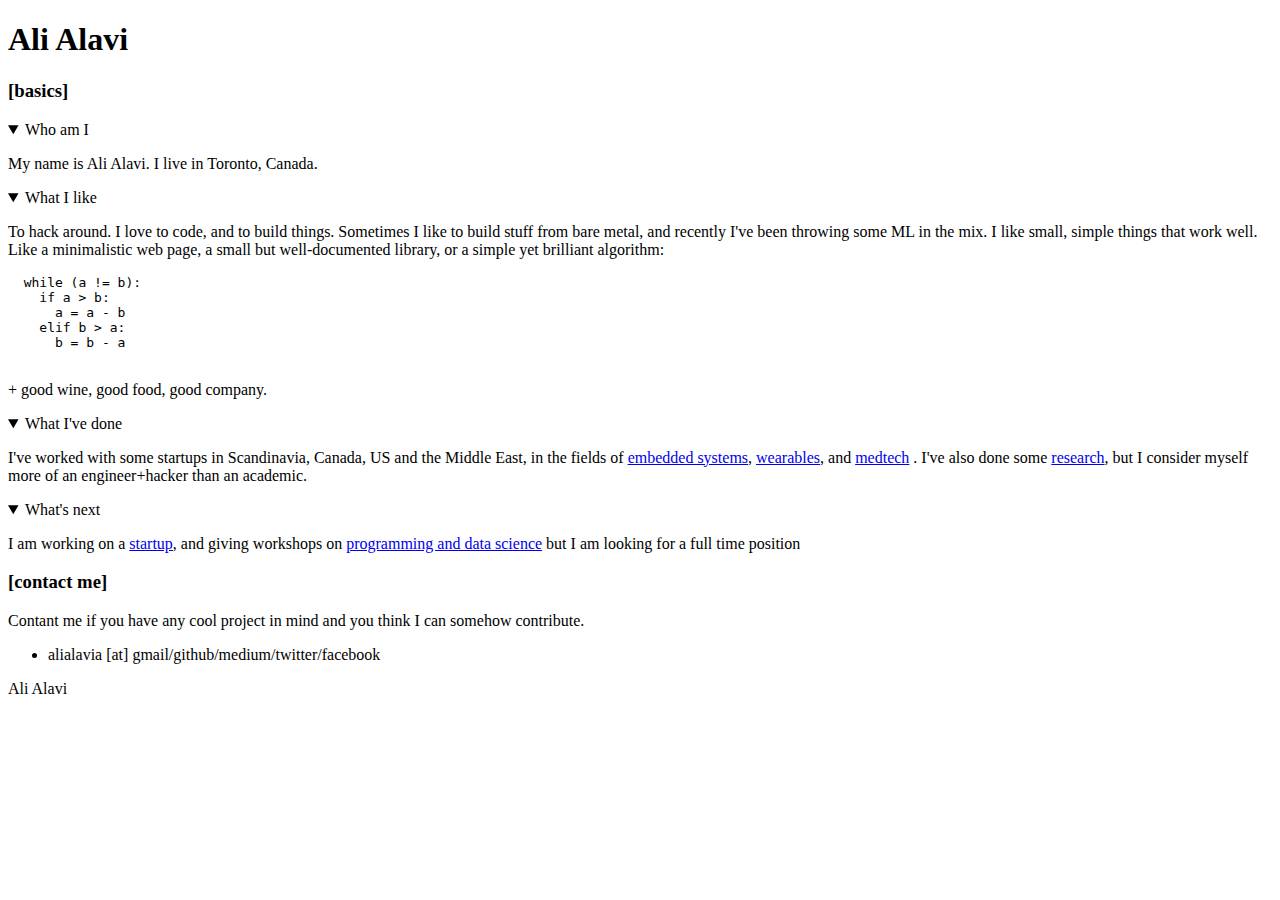
==== index.html @ 99199fdf "Update index.html" ====
<!doctype html>
<html>
<head>
    <title>Ali Alavi</title>
    <link href="https://fonts.googleapis.com/css?family=Anonymous+Pro%7CMonoton%7CSpace+Mono%7CUbuntu+Condensed%7CMegrim%7CGraduate%7CSpace+Mono" rel="stylesheet">
    <link href="https://raw.githubusercontent.com/alialavia/alialavia.github.io/master/styles.css" rel="stylesheet">
</head>

<body>
    <h1>Ali Alavi</h1>
    <h3>[basics]</h3>

            <details open>
                <summary>Who am I</summary>
                <p>My name is Ali Alavi. I live in Toronto, Canada.</p>
            </details>

            <details open>
                <summary>What I like</summary>
                <p>To hack around. I love to code, and to build things. Sometimes I like to build stuff from bare metal, and recently I've been throwing some ML in the mix.
I like small, simple things that work well. Like a minimalistic web page, a small but well-documented library, or a simple yet brilliant algorithm:</p>
                	<pre>
  while (a != b):
    if a > b:
      a = a - b
    elif b > a:
      b = b - a
                	</pre>
<p>+ good wine, good food, good company.</p>

            </details>

            <details open>
                <summary>What I've done</summary>
                <p>I've worked with some startups in Scandinavia, Canada, US and the Middle East, in the fields of <a href="https://www.intelldx.com/">embedded systems</a>, <a href="http://lipit.eu/">wearables</a>, and <a href="http://medaux.com/">medtech</a> . I've also done some <a href="https://scholar.google.com/citations?user=Fz3BFGEAAAAJ&hl=en">research</a>, but I consider myself more of an engineer+hacker than an academic. </p>
            </details>

            <details open>
                <summary>What's next</summary>
		    <p>I am working on a <a href="http://medaux.com">startup</a>, and giving workshops on <a href="https://intelligi.ca">programming and data science</a> but I am looking for a full time position </p>
            </details>

    <h3>[contact me]</h3>
    <p>Contant me if you have any cool project in mind and you think I can somehow contribute.</p>
    <ul>
        <li>alialavia [at] gmail/github/medium/twitter/facebook</li>
    </ul>
    <footer>Ali Alavi</footer>
</body>
</html>
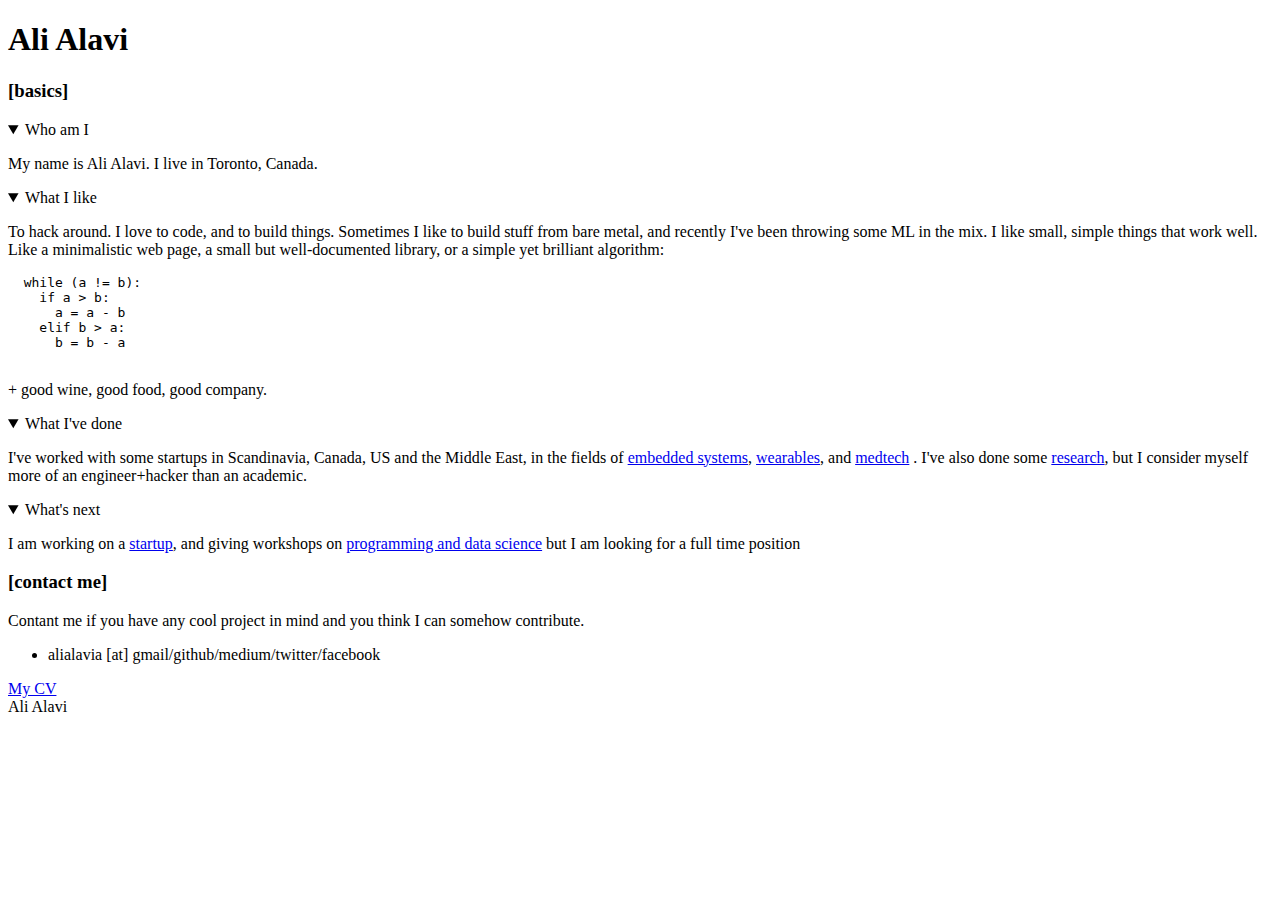
==== commit 471b8192: "Update index.html" ====
--- a/index.html
+++ b/index.html
@@ -45,6 +45,7 @@
     <ul>
         <li>alialavia [at] gmail/github/medium/twitter/facebook</li>
     </ul>
+	<a href="cv.html">My CV</a>
     <footer>Ali Alavi</footer>
 </body>
 </html>
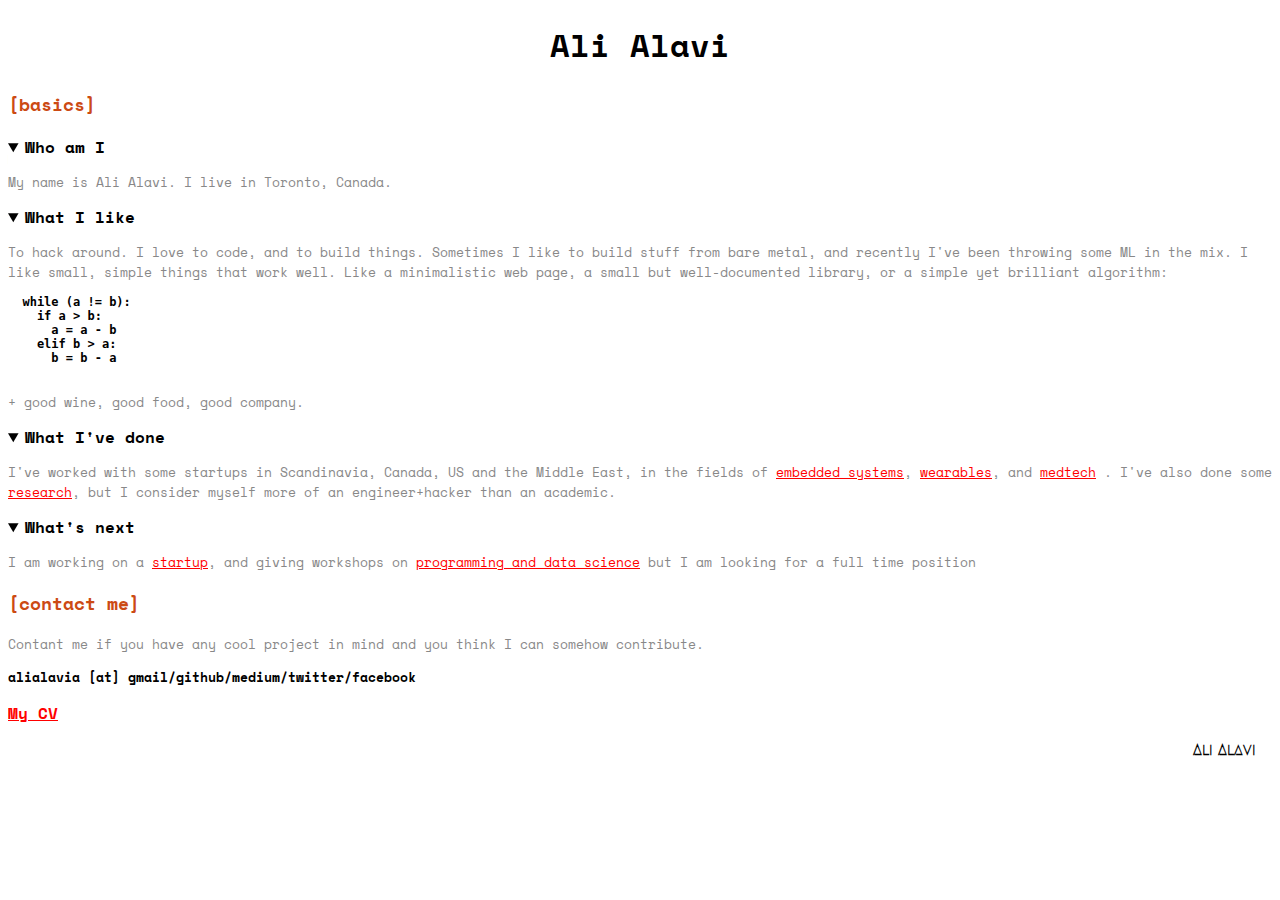
==== commit 90db1a55: "Update index.html" ====
--- a/index.html
+++ b/index.html
@@ -3,7 +3,7 @@
 <head>
     <title>Ali Alavi</title>
     <link href="https://fonts.googleapis.com/css?family=Anonymous+Pro%7CMonoton%7CSpace+Mono%7CUbuntu+Condensed%7CMegrim%7CGraduate%7CSpace+Mono" rel="stylesheet">
-    <link href="https://raw.githubusercontent.com/alialavia/alialavia.github.io/master/styles.css" rel="stylesheet">
+    <link href="styles.css" rel="stylesheet">
 </head>
 
 <body>
--- a/styles.css
+++ b/styles.css
@@ -0,0 +1,45 @@
+body {
+    font-family: 'Space Mono', monospace;;
+    font-weight: bold;
+    text-align: left;
+}
+
+h3 {
+    font-size: large;
+    color: #CC4A14;
+}
+
+p {
+    color: #888888;
+    font-size: small;
+    font-weight: normal;
+}
+
+a:visited {
+    color: darkgray;
+}
+
+a:link {
+    color: red;
+}
+
+pre {
+    font-size: small;
+}
+
+h1 {
+    text-align: center;
+}
+
+footer {
+    font-family: 'Megrim', cursive;
+    text-align: right;
+    margin-top: 1em;
+    margin-right: 1em;
+}
+
+ul {
+   list-style: none;
+   padding: 0;
+   font-size: smaller;
+}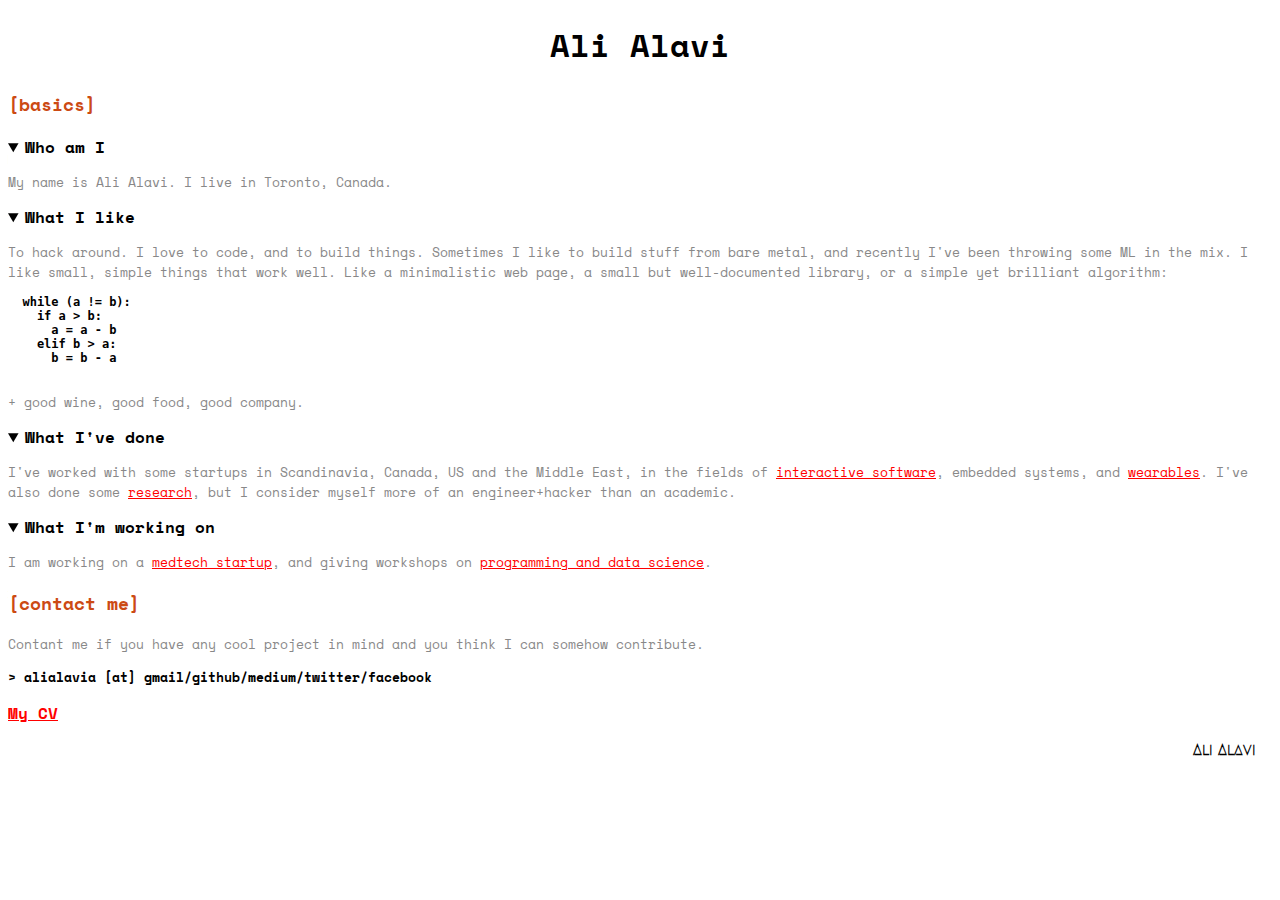
==== commit 1aea89b3: "Improved style" ====
--- a/index.html
+++ b/index.html
@@ -4,6 +4,7 @@
     <title>Ali Alavi</title>
     <link href="https://fonts.googleapis.com/css?family=Anonymous+Pro%7CMonoton%7CSpace+Mono%7CUbuntu+Condensed%7CMegrim%7CGraduate%7CSpace+Mono" rel="stylesheet">
     <link href="styles.css" rel="stylesheet">
+    <link rel="icon" href="favicon.ico">
 </head>
 
 <body>
@@ -32,12 +33,12 @@
 
             <details open>
                 <summary>What I've done</summary>
-                <p>I've worked with some startups in Scandinavia, Canada, US and the Middle East, in the fields of <a href="https://www.intelldx.com/">embedded systems</a>, <a href="http://lipit.eu/">wearables</a>, and <a href="http://medaux.com/">medtech</a> . I've also done some <a href="https://scholar.google.com/citations?user=Fz3BFGEAAAAJ&hl=en">research</a>, but I consider myself more of an engineer+hacker than an academic. </p>
+                <p>I've worked with some startups in Scandinavia, Canada, US and the Middle East, in the fields of <a href="https://www.touchtech.com">interactive software</a>, embedded systems, and <a href="http://lipit.eu/">wearables</a>. I've also done some <a href="https://scholar.google.com/citations?user=Fz3BFGEAAAAJ&hl=en">research</a>, but I consider myself more of an engineer+hacker than an academic. </p>
             </details>
 
             <details open>
-                <summary>What's next</summary>
-		    <p>I am working on a <a href="http://medaux.com">startup</a>, and giving workshops on <a href="https://intelligi.ca">programming and data science</a> but I am looking for a full time position </p>
+                <summary>What I'm working on</summary>
+		    <p>I am working on a <a href="http://medaux.com">medtech startup</a>, and giving workshops on <a href="https://intelligi.ca">programming and data science</a>.</p>
             </details>
 
     <h3>[contact me]</h3>
--- a/styles.css
+++ b/styles.css
@@ -1,5 +1,5 @@
 body {
-    font-family: 'Space Mono', monospace;;
+    font-family: 'Space Mono', monospace;
     font-weight: bold;
     text-align: left;
 }
@@ -13,6 +13,10 @@
     color: #888888;
     font-size: small;
     font-weight: normal;
+}
+
+@media print{
+       a:after{content:" [" attr(href) "]";}
 }
 
 a:visited {
@@ -42,4 +46,8 @@
    list-style: none;
    padding: 0;
    font-size: smaller;
-}+}
+
+ul li:before {
+   content: "> ";
+}
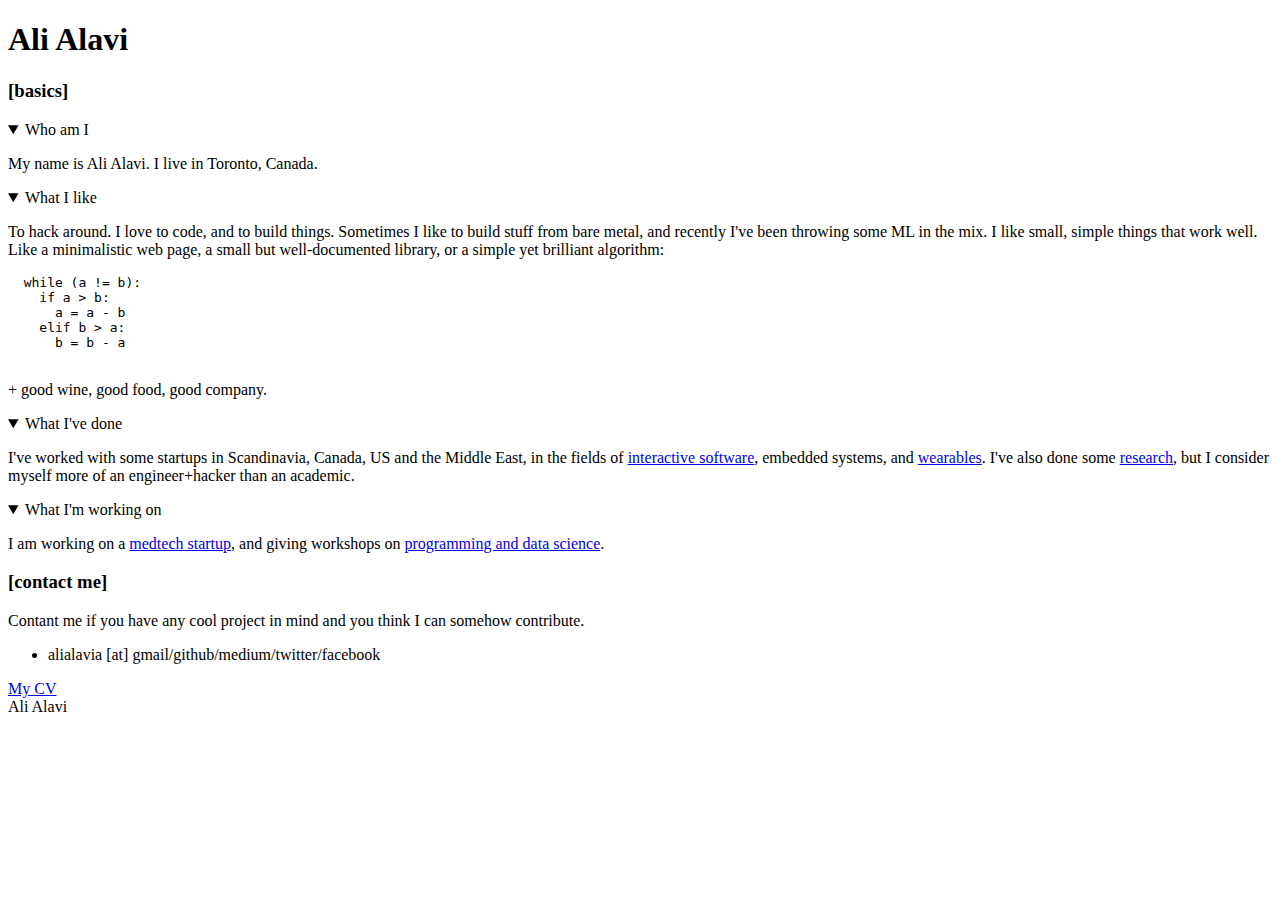
==== commit 2a71231e: "updated CV using John feedback" ====
--- a/index.html
+++ b/index.html
@@ -3,8 +3,8 @@
 <head>
     <title>Ali Alavi</title>
     <link href="https://fonts.googleapis.com/css?family=Anonymous+Pro%7CMonoton%7CSpace+Mono%7CUbuntu+Condensed%7CMegrim%7CGraduate%7CSpace+Mono" rel="stylesheet">
-    <link href="styles.css" rel="stylesheet">
-    <link rel="icon" href="favicon.ico">
+    <link href="css/global.css" rel="stylesheet" type="text/css">
+    <link rel="icon" href="img/favicon.ico">
 </head>
 
 <body>
@@ -49,5 +49,4 @@
 	<a href="cv.html">My CV</a>
     <footer>Ali Alavi</footer>
 </body>
-</html>
-
+</html>